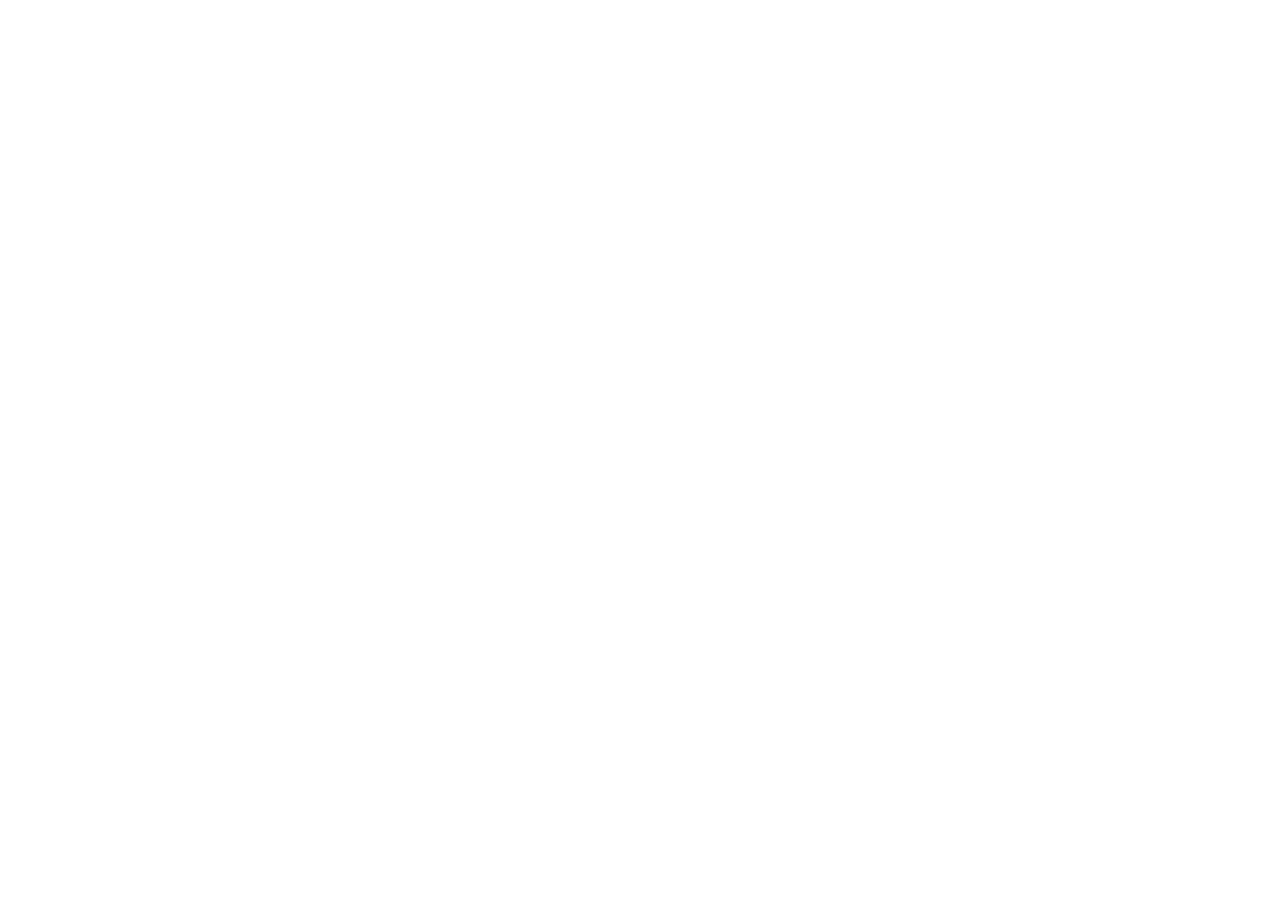
==== index.html @ 99524cfa "init: start cssMemeSlider-task (Ср, сен 13, 2023 2:53:26 PM)" ====
<!DOCTYPE html>
<html lang="en">
<head>
    <meta charset="UTF-8">
    <meta http-equiv="X-UA-Compatible" content="IE=edge">
    <meta name="viewport" content="width=device-width, initial-scale=1.0">
    <title>Document</title>
</head>
<body>
    
</body>
</html>
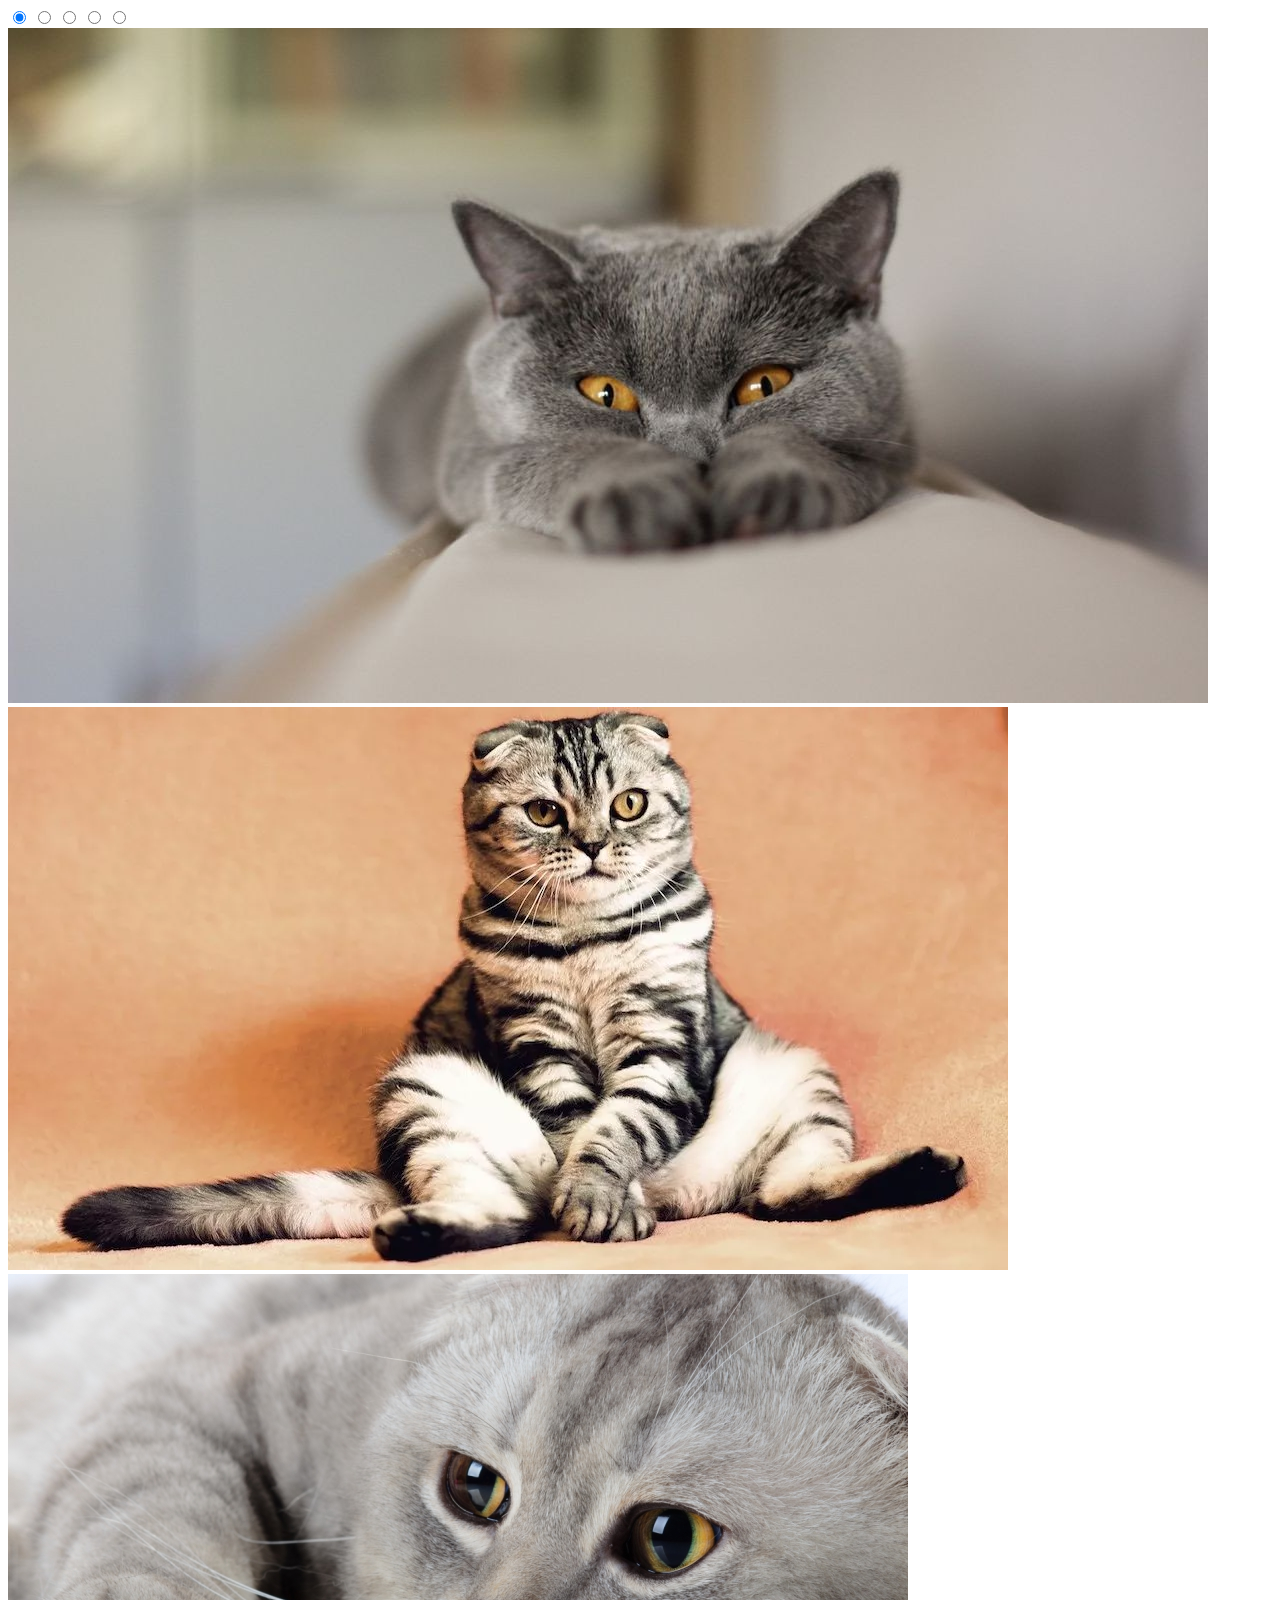
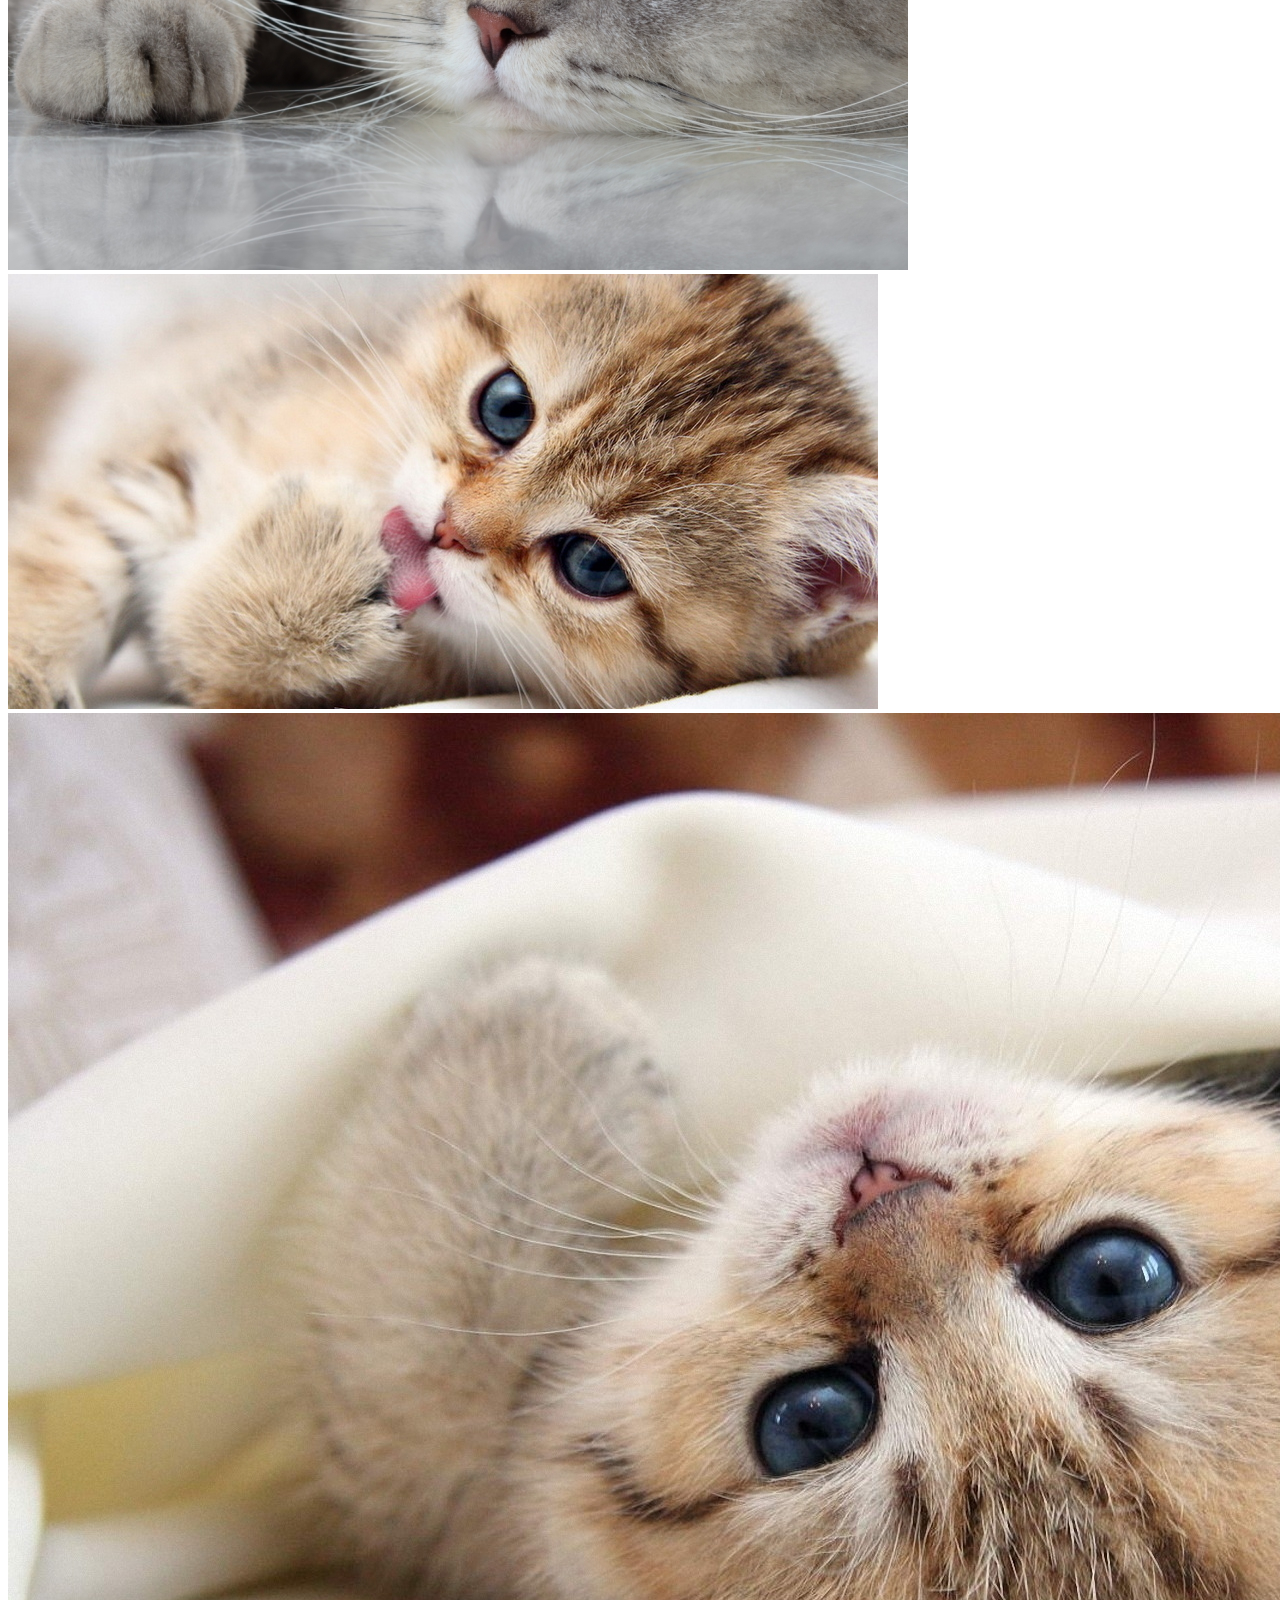
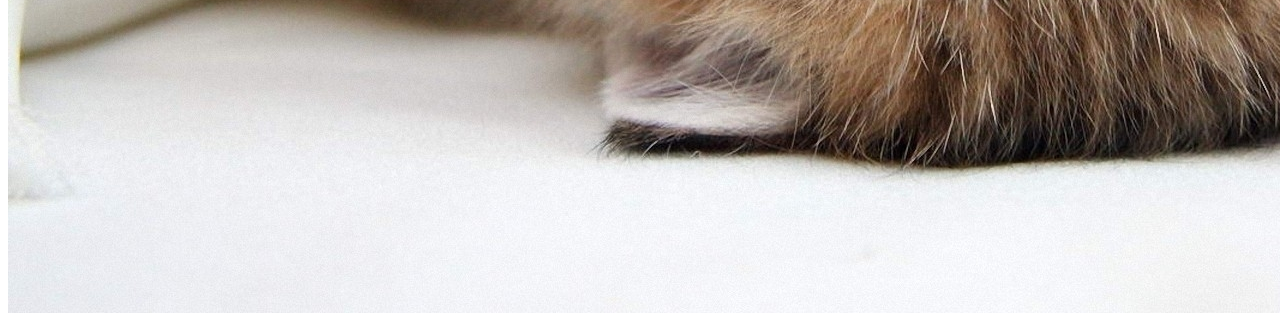
==== commit c103c185: "feat:add html for slider img (Вс, сен 17, 2023 6:33:44 PM)" ====
--- a/index.html
+++ b/index.html
@@ -4,9 +4,33 @@
     <meta charset="UTF-8">
     <meta http-equiv="X-UA-Compatible" content="IE=edge">
     <meta name="viewport" content="width=device-width, initial-scale=1.0">
-    <title>Document</title>
+    <title>cssMemeSlider</title>
+    <link rel="stylesheet" href="css/style.css">
 </head>
 <body>
-    
+    <div class="app">
+        <div class="slider_list">
+            <input class='dots_hidden' type="radio" name="dots" id="img_1" checked>
+            <input class='dots_hidden' type="radio" name="dots" id="img_2">
+            <input class='dots_hidden' type="radio" name="dots" id="img_3">
+            <input class='dots_hidden' type="radio" name="dots" id="img_4">
+            <input class='dots_hidden' type="radio" name="dots" id="img_5">
+
+           <div class="img_slider">
+                <img src="assets/slides/img_1.jpg" class="slider_item item1" alt="img_1">
+                <img src="assets/slides/img_2.jpg" class="slider_item item2" alt="img_2">
+                <img src="assets/slides/img_3.jpg" class="slider_item item3" alt="img_3">
+                <img src="assets/slides/img_4.jpg" class="slider_item item4" alt="img_4">
+                <img src="assets/slides/img_5.jpg" class="slider_item item5" alt="img_5">
+            </div>
+                <div class="dots">
+                    <label id="label1" for="img_1"></label>
+                    <label id="label2" for="img_2"></label>
+                    <label id="label3" for="img_3"></label>
+                    <label id="label4" for="img_4"></label>
+                    <label id="label5" for="img_5"></label>
+                </div>
+        </div>
+    </div>
 </body>
 </html>